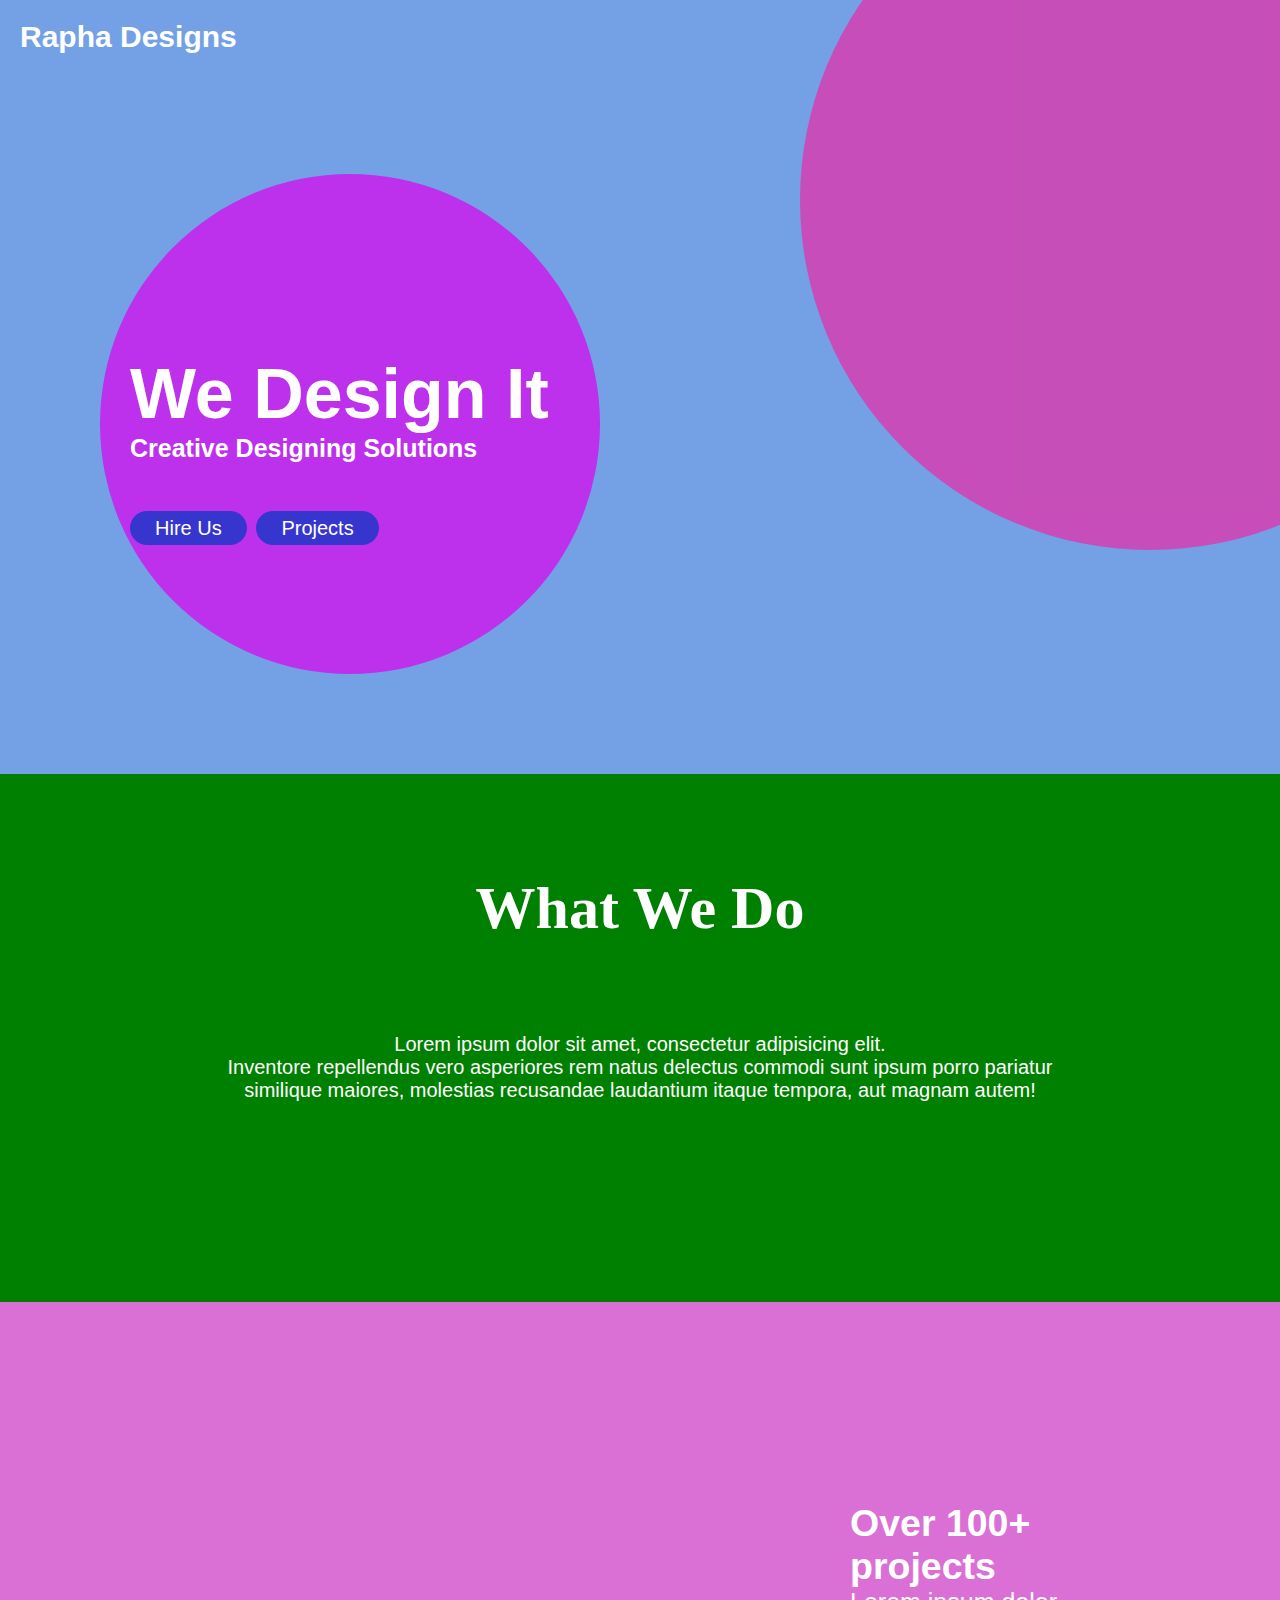
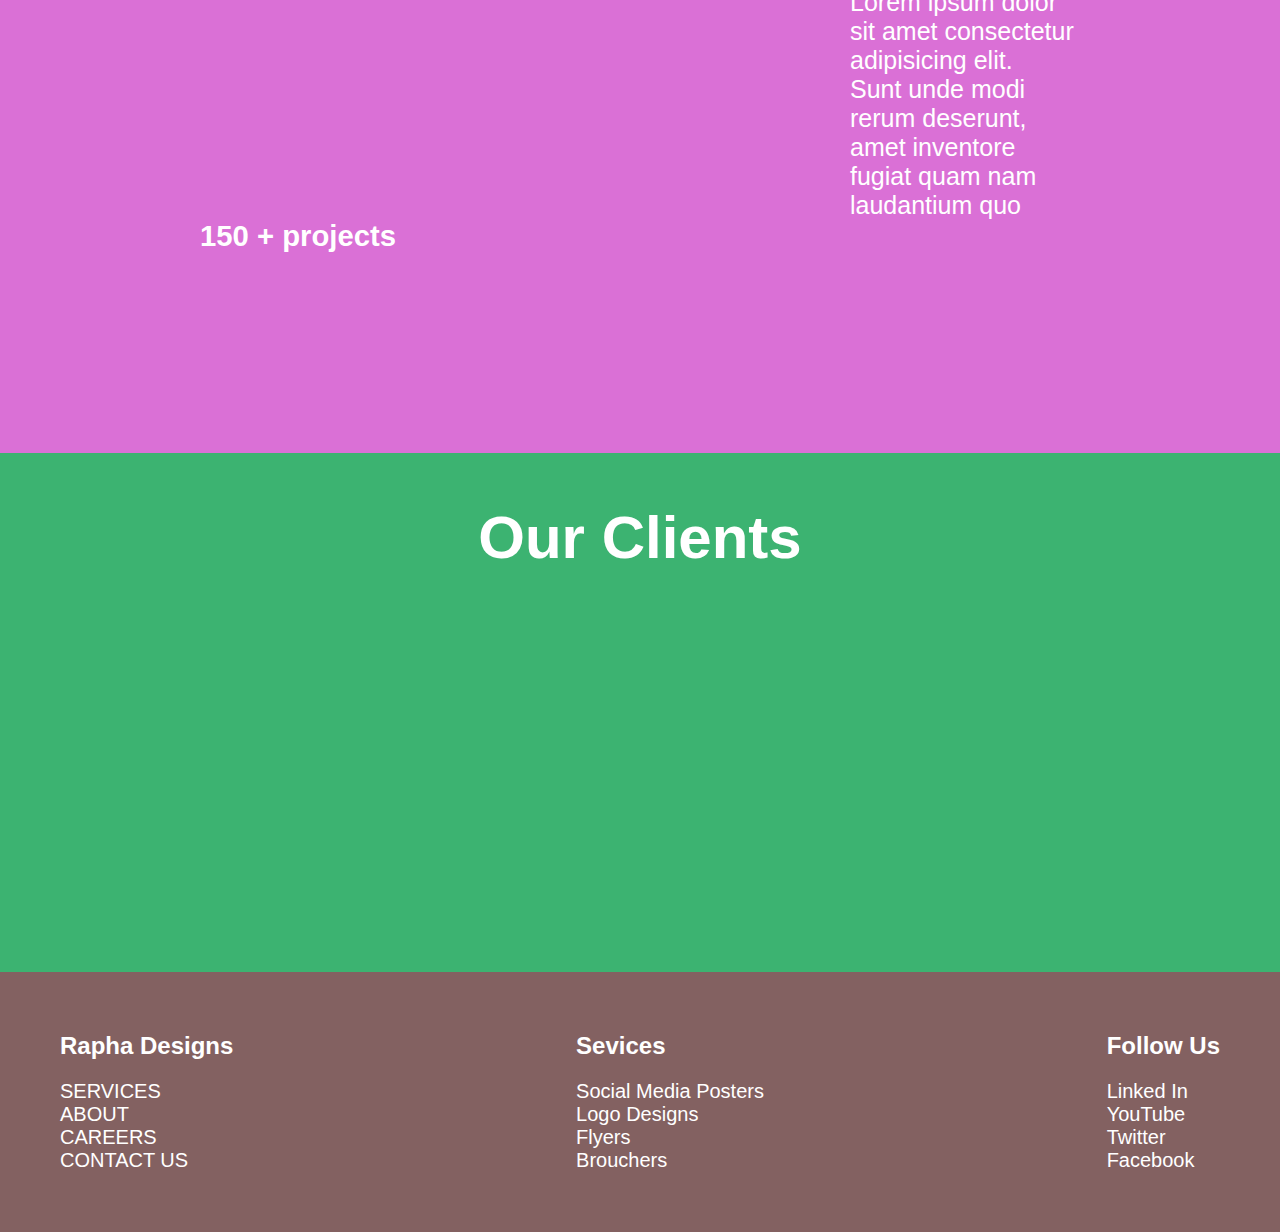
==== index.html @ a235cf49 "rapha designs intial commit" ====
<!DOCTYPE html>
<html lang="en">
<head>
    <meta charset="UTF-8">
    <meta http-equiv="X-UA-Compatible" content="IE=edge">
    <meta name="viewport" content="width=device-width, initial-scale=1.0">
    <title>Rapha Designs</title>
    <link rel="stylesheet" href="index.css">
</head>
<body>
    <!--navigation bar-->
        <div class="nav-bar">
            <div class="logo">
                <h1>Rapha Designs</h1>
            </div>
            <span class="spacer"></span>
            <div class="circle1">
                <div>
                    <ul>
                        <li><a href="index.html">HOME</a></li>
                        <li><a href="services.html">SERVICES</a></li>
                        <li><a href="careers.html">CAREERS</a></li>
                        <li><a href="#">ABOUT</a></li>
                    </ul>
                  </div>
            </div>
              
        </div>
    <!-- end of navigation bar-->
    
     <!--main body-->
         <div class="main">
            <!--main-right-->
                 <div class="circle2">
                    <div class="main-right">
                        <h1 class="anim">We Design It</h1>
                        <h3 class="anim">Creative Designing Solutions</h3>
                        <br>  
                        
                <a href="#" class="btn1">Hire Us</a>
                <a href="#" class="btn2"> Projects</a> 
                   </div>
                 </div>
    
            <!--end of main-right-->
         </div>
         <!--end of main body-->
         
         <section class="details">
              <h1>What We Do</h1>
              <p>Lorem ipsum dolor sit amet, consectetur adipisicing elit.<br>
                 Inventore repellendus vero asperiores rem natus delectus commodi sunt ipsum porro pariatur <br>
                 similique maiores, molestias recusandae laudantium itaque tempora, aut magnam autem!</p>
         </section>

         <section class="details2">
            <div class="right">
                 <h2>Over 100+ projects</h2>
                 <p>Lorem ipsum dolor sit amet consectetur adipisicing elit.<br> 
                    Sunt unde modi rerum deserunt,<br>
                     amet inventore fugiat quam nam laudantium quo</p>
            </div>
            <div class="left">
                <h3>150 + projects</h3>
            </div>
       </section>

       <section class="details3">
        <h1>Our Clients</h1>
        
   </section>
  

</body>  

<footer>
    <div class="cntr1">
     <h2>Rapha Designs</h2>
        <ul>
         <li>SERVICES</li>
         <li>ABOUT</li>
         <li>CAREERS</li>
         <li>CONTACT US</li>
        </ul>
    </div>
    <div class="cntr2">
         <h2>Sevices</h2>
     <ul>
         <li>Social Media Posters</li>
         <li>Logo Designs</li>
         <li>Flyers</li>
         <li>Brouchers</li>
        </ul>
    </div>
    <div class="cntr3">
       <h2>Follow Us</h2>
     <ul>
         <li>Linked In</li>
         <li>YouTube</li>
         <li>Twitter</li>
         <li>Facebook</li>
        </ul>
    </div>


</footer>

</html>
---- index.css ----
*{
    margin: 0;
    padding: 0;
    font-family: 'Poppins', sans-serif;
}
body{
    background-color:#74A1E5;  
}
.nav-bar{
    margin: 20px;
    display: flex;
    width: 100%;
    align-items: center;
}

.logo{
    color:white;
    font-size: 15px;
}
.spacer {
    flex: 1 1 auto;
}
.circle1{
    position: absolute;
    bottom: 350px;
    left:800px;
    width: 700px;
    height:700px;
    background: rgba(204, 72, 182, 0.938);
    border-radius: 50%;
    clip-path: circle(500px at top 850px);
}
.nav-bar ul li{
   display: inline-block;
   list-style: none;
   margin:10px 15px;
}
.nav-bar ul li a{
    text-decoration: none;
    color: #fff;
    font-weight: 500;
}
.main{
    padding: 100px;
    align-items: center;
}
.circle2{
    width: 500px;
    height: 500px;
    background-color: rgba(220, 0, 240, 0.699);
    border-radius: 250px;
}
.main-right{
    padding-top: 180px;
    padding-left: 30px;
    color: #fff;
    font-size: 35px;
}
.main-right h3{
    font-size: 25px ;
}
.btn1{
    padding:6px 25px;
    text-decoration: none;
    color: #fff;
    font-size: 20px;
    background-color: rgb(54, 54, 206);
    border-radius: 30px;
}
.btn2{
    padding:6px 25px;
    text-decoration: none;
    color: #fff;
    font-size: 20px;
    background-color: rgb(54, 54, 206);
    border-radius: 30px;
}

.details{
    padding-top:100px;
    padding-bottom: 200px;
    background-color: green;
    background-attachment: fixed;
}
.details h1{
    color: #fff;
    font-size: 60px;
    text-align: center;
    padding-bottom: 90px;
    font-family: Cambria, Cochin, Georgia, Times, 'Times New Roman', serif;
}
.details p{
    color: #fff;
    font-size: 20px;
    text-align: center;
}


.details2{
    padding:200px;
    background-color: orchid;
    background-attachment: fixed;
}
.right{
    color: #fff;
    font-size: 25px;
    padding-left: 0650px;
}
.left{
    color: #fff;
    font-size: 25px;
}

.details3{
    background-color: mediumseagreen;
    background-attachment: fixed;
}
.details3 h1{
    padding:50px;
    padding-bottom: 400px;
    color:#fff;
    font-size: 60px;
    text-align: center;
}

footer{
    padding: 60px;
    display: flex;
    justify-content: space-between;
    background-color: #836161;
    color: #fff;
}
footer h2{
    padding-bottom: 20px;
}
footer ul li{
    list-style: none;
    font-size: 20PX;
    font-weight: 100;
}
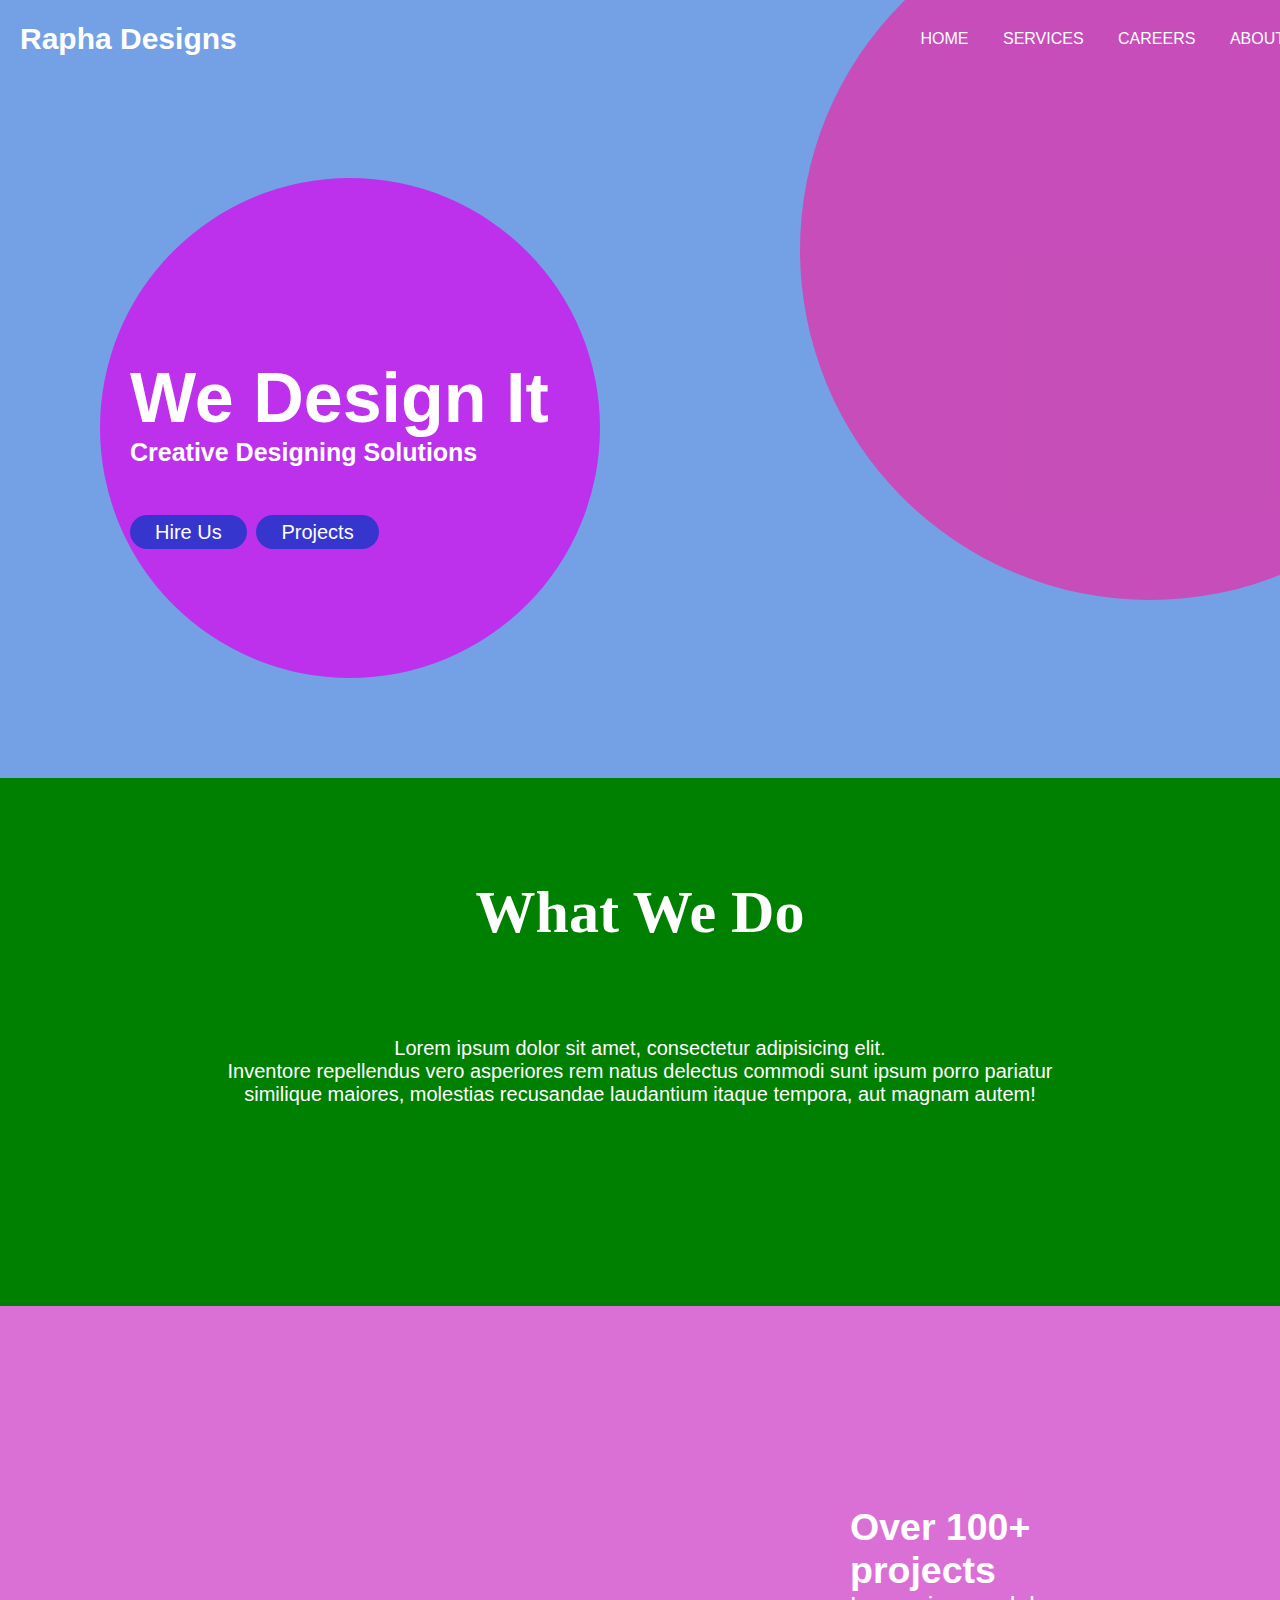
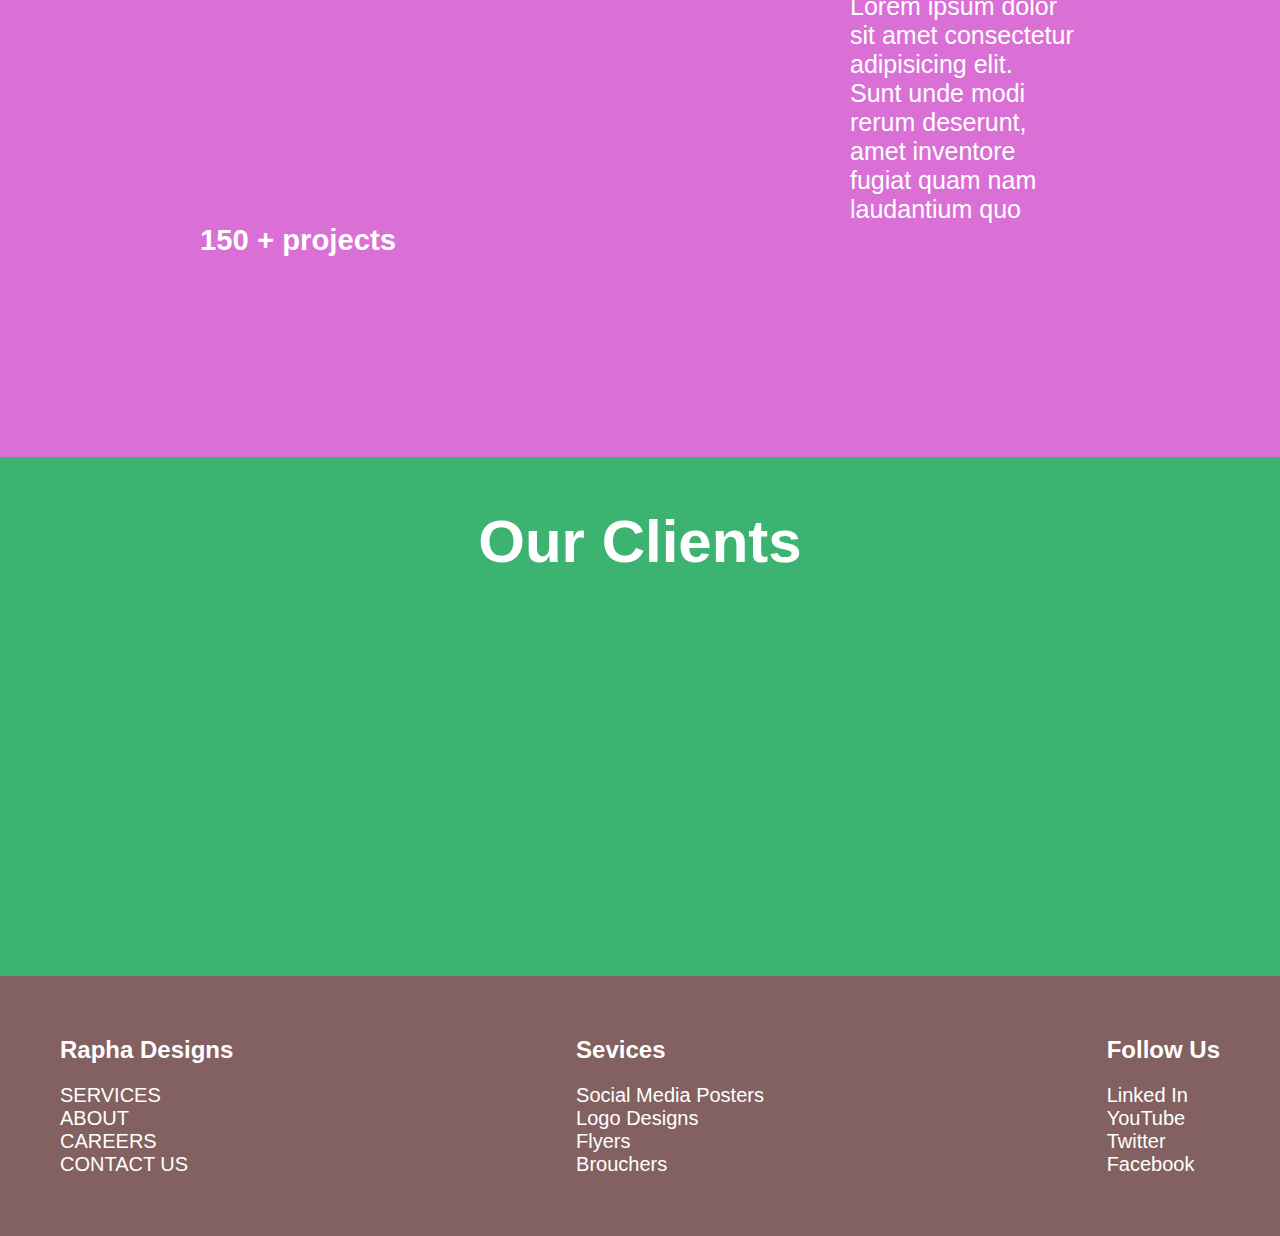
==== commit 4d7ff8f7: "circle1 changes" ====
--- a/index.html
+++ b/index.html
@@ -14,7 +14,6 @@
                 <h1>Rapha Designs</h1>
             </div>
             <span class="spacer"></span>
-            <div class="circle1">
                 <div>
                     <ul>
                         <li><a href="index.html">HOME</a></li>
@@ -23,9 +22,8 @@
                         <li><a href="#">ABOUT</a></li>
                     </ul>
                   </div>
-            </div>
-              
         </div>
+        
     <!-- end of navigation bar-->
     
      <!--main body-->
@@ -69,7 +67,7 @@
         <h1>Our Clients</h1>
         
    </section>
-  
+   <div class="circle1"></div>
 
 </body>  
 
--- a/index.css
+++ b/index.css
@@ -22,13 +22,13 @@
 }
 .circle1{
     position: absolute;
-    bottom: 350px;
+    bottom: 300px;
     left:800px;
     width: 700px;
     height:700px;
     background: rgba(204, 72, 182, 0.938);
     border-radius: 50%;
-    clip-path: circle(500px at top 850px);
+    z-index: -1;
 }
 .nav-bar ul li{
    display: inline-block;
